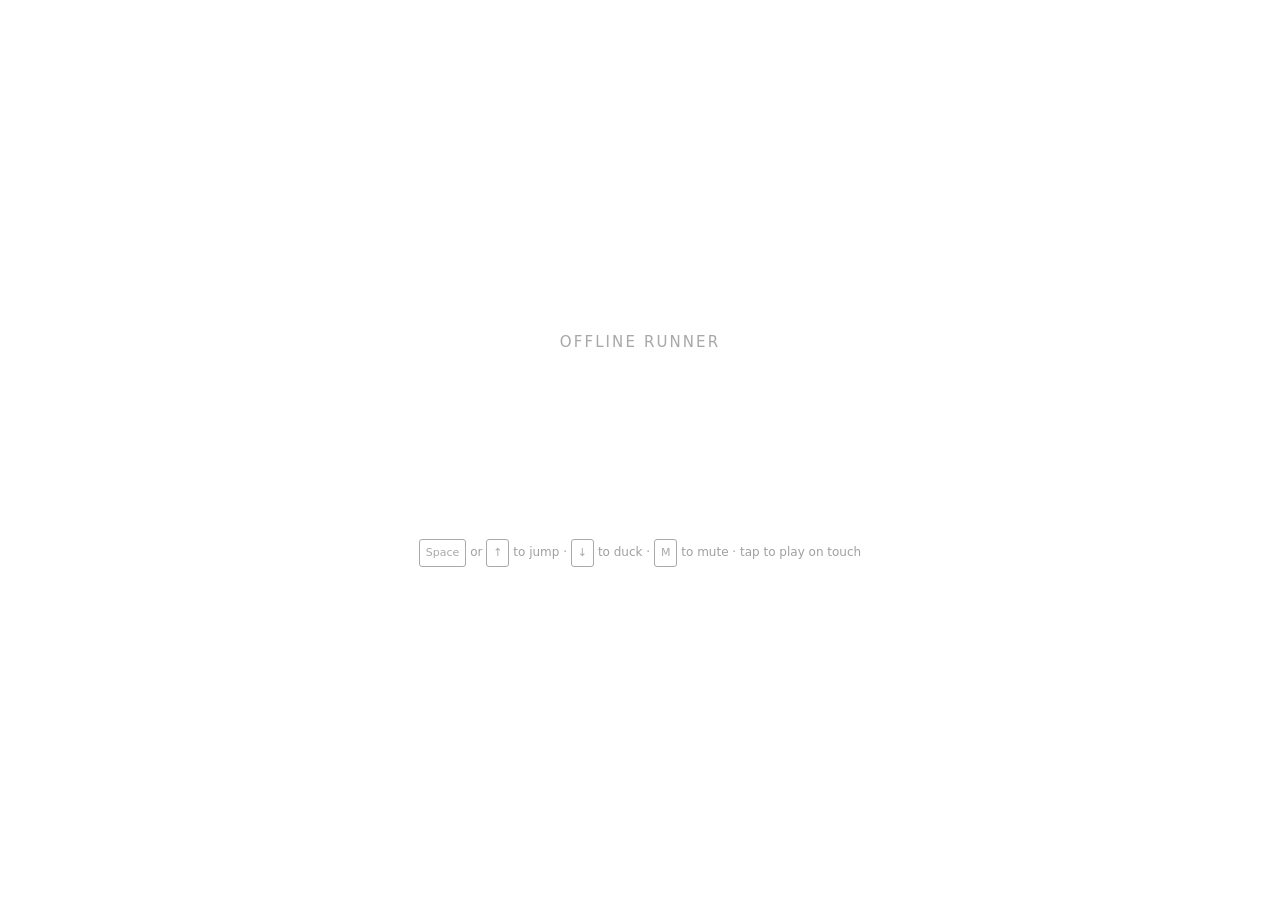
==== index.html @ cf0a481b "Add offline endless-runner game A self-contained clone of the browser offline runner. No build step," ====
<!DOCTYPE html>
<html lang="en">
<head>
<meta charset="utf-8">
<meta name="viewport" content="width=device-width, initial-scale=1, maximum-scale=1, user-scalable=no">
<!-- Personal project. Not intended for indexing or distribution. -->
<meta name="robots" content="noindex, nofollow, noarchive, noimageindex">
<title>Offline Runner</title>
<link rel="icon" href="data:image/svg+xml,<svg xmlns='http://www.w3.org/2000/svg' viewBox='0 0 22 24'><rect width='22' height='24' fill='none'/><g fill='%23535353'><rect x='14' y='0' width='5' height='6'/><rect x='13' y='1' width='7' height='7'/><rect x='12' y='6' width='10' height='2'/><rect x='11' y='8' width='7' height='4'/><rect x='2' y='9' width='16' height='6'/><rect x='5' y='15' width='10' height='4'/><rect x='5' y='19' width='3' height='5'/><rect x='11' y='19' width='3' height='5'/></g></svg>">
<link rel="stylesheet" href="css/style.css">
</head>
<body>

<main class="page">
  <h1 class="page__title">Offline Runner</h1>

  <div class="runner-container">
    <canvas class="runner-canvas" role="img"
            aria-label="A running dinosaur jumping over cacti"></canvas>
  </div>

  <p class="hint">
    <kbd>Space</kbd> or <kbd>&uarr;</kbd> to jump &middot;
    <kbd>&darr;</kbd> to duck &middot;
    <kbd>M</kbd> to mute &middot;
    tap to play on touch
  </p>
</main>

<script src="js/sprites.js"></script>
<script src="js/game.js"></script>
</body>
</html>
---- css/style.css ----
/* Offline Runner -- personal project, self-contained, no external assets. */

* {
  box-sizing: border-box;
}

html,
body {
  height: 100%;
  margin: 0;
}

body {
  display: flex;
  align-items: center;
  justify-content: center;
  padding: 24px 16px;
  background: #fff;
  color: #535353;
  font-family: "Segoe UI", system-ui, -apple-system, Arial, sans-serif;
  /* Stop the page bouncing when you tap to jump on a phone. */
  overscroll-behavior: none;
  -webkit-user-select: none;
  user-select: none;
  -webkit-tap-highlight-color: transparent;
}

.page {
  width: 100%;
  max-width: 600px;
  text-align: center;
}

.page__title {
  margin: 0 0 18px;
  font-size: 15px;
  font-weight: 400;
  letter-spacing: 0.14em;
  text-transform: uppercase;
  opacity: 0.5;
}

.runner-container {
  width: 100%;
  overflow: hidden;
}

.runner-canvas {
  display: block;
  width: 600px;
  max-width: 100%;
  height: auto;
  aspect-ratio: 4 / 1;
  margin: 0 auto;
  background: #fff;
  /* Keep the pixel art crisp when the canvas is scaled down on narrow screens. */
  image-rendering: pixelated;
  image-rendering: crisp-edges;
  touch-action: none;
  cursor: pointer;
  transition: filter 0.6s ease;
}

/* Night mode. The game flips the whole canvas rather than repainting it,
   which is how the original does it too. */
.runner-container.inverted .runner-canvas {
  filter: invert(1);
}

.hint {
  margin: 20px 0 0;
  font-size: 12px;
  line-height: 2;
  opacity: 0.55;
}

.hint kbd {
  display: inline-block;
  min-width: 20px;
  padding: 2px 6px;
  border: 1px solid currentColor;
  border-radius: 3px;
  font: inherit;
  font-size: 11px;
  opacity: 0.9;
}

.runner-container.muted ~ .hint {
  opacity: 0.3;
}

/* On a dark page the canvas starts inverted, so night mode flips it back --
   the same trade the original makes. */
@media (prefers-color-scheme: dark) {
  body {
    background: #202124;
    color: #c8c8c8;
  }

  .runner-canvas {
    filter: invert(1);
  }

  .runner-container.inverted .runner-canvas {
    filter: none;
  }
}

@media (prefers-reduced-motion: reduce) {
  .runner-canvas {
    transition: none;
  }
}
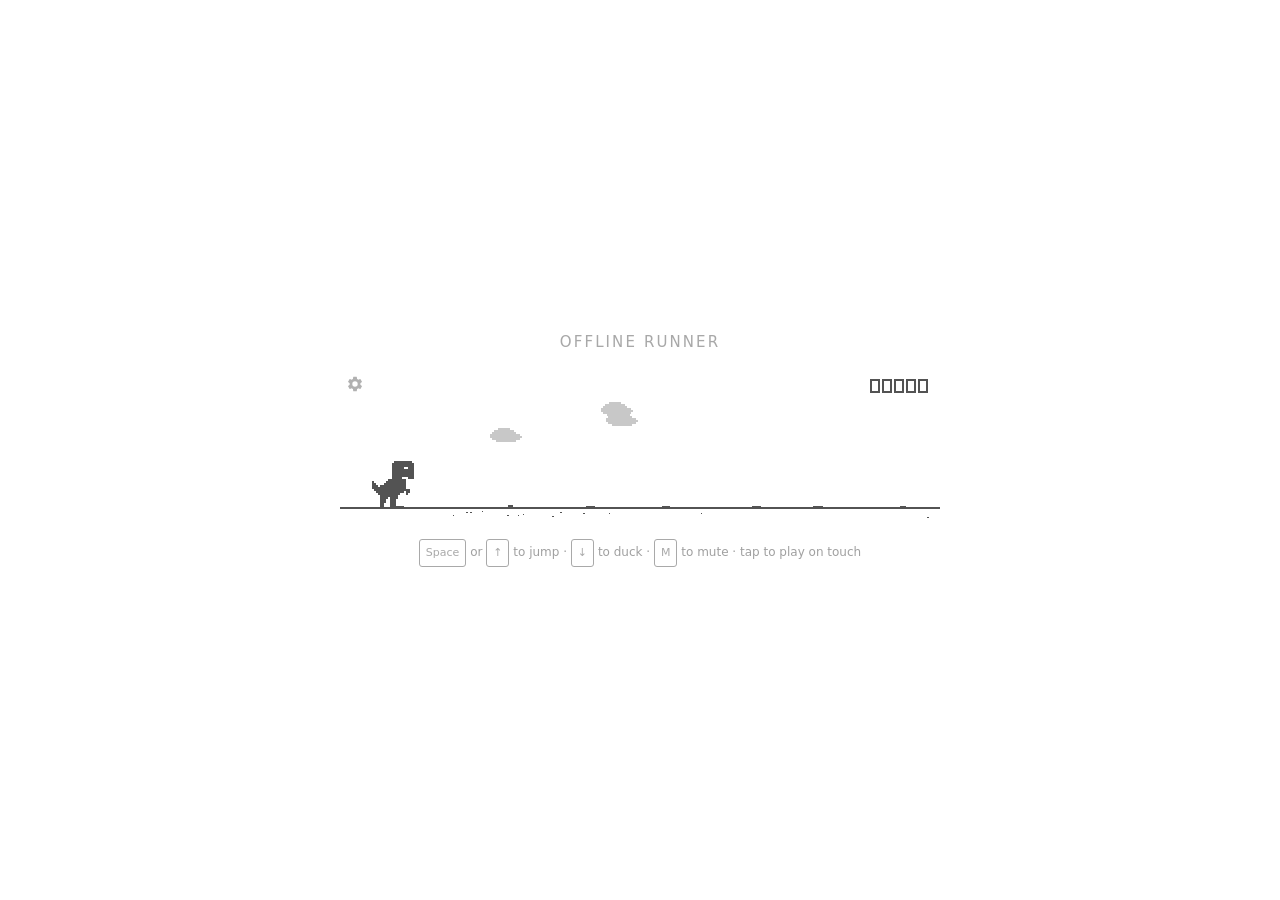
==== commit 20ccce87: "Add settings panel, wire up hack mode, fix three timing bugs A gear in the top-left opens a small pa" ====
--- a/index.html
+++ b/index.html
@@ -17,6 +17,39 @@
   <div class="runner-container">
     <canvas class="runner-canvas" role="img"
             aria-label="A running dinosaur jumping over cacti"></canvas>
+
+    <div class="settings">
+      <button type="button" class="settings__toggle" aria-expanded="false"
+              aria-controls="settings-panel" title="Game settings">
+        <span class="visually-hidden">Game settings</span>
+        <svg viewBox="0 0 24 24" aria-hidden="true" focusable="false">
+          <path d="M19.14 12.94a7.4 7.4 0 0 0 0-1.88l2.03-1.58a.48.48 0 0 0 .12-.61l-1.92-3.32a.48.48 0 0 0-.59-.22l-2.39.96a7 7 0 0 0-1.62-.94l-.36-2.54a.48.48 0 0 0-.48-.41h-3.84a.48.48 0 0 0-.47.41l-.36 2.54c-.59.24-1.13.57-1.62.94l-2.39-.96a.48.48 0 0 0-.59.22L2.74 8.87a.48.48 0 0 0 .12.61l2.03 1.58a7.4 7.4 0 0 0 0 1.88l-2.03 1.58a.48.48 0 0 0-.12.61l1.92 3.32c.12.22.37.29.59.22l2.39-.96c.5.38 1.03.7 1.62.94l.36 2.54c.04.24.23.41.47.41h3.84c.24 0 .44-.17.48-.41l.36-2.54c.59-.24 1.12-.56 1.62-.94l2.39.96c.22.08.47 0 .59-.22l1.92-3.32a.48.48 0 0 0-.12-.61l-2.03-1.58ZM12 15.6a3.6 3.6 0 1 1 0-7.2 3.6 3.6 0 0 1 0 7.2Z"/>
+        </svg>
+      </button>
+
+      <span class="settings__badge" hidden>AUTO</span>
+
+      <div class="settings__panel" id="settings-panel" role="group"
+           aria-label="Mode" hidden>
+        <p class="settings__heading">Mode</p>
+
+        <label class="settings__option">
+          <input type="radio" name="mode" value="normal" checked>
+          <span>
+            <strong>Normal</strong>
+            <span class="settings__desc">You play it.</span>
+          </span>
+        </label>
+
+        <label class="settings__option">
+          <input type="radio" name="mode" value="hack">
+          <span>
+            <strong>Hack mode</strong>
+            <span class="settings__desc">It plays itself.</span>
+          </span>
+        </label>
+      </div>
+    </div>
   </div>
 
   <p class="hint">
@@ -28,6 +61,7 @@
 </main>
 
 <script src="js/sprites.js"></script>
+<script src="js/autopilot.js"></script>
 <script src="js/game.js"></script>
 </body>
 </html>
--- a/css/style.css
+++ b/css/style.css
@@ -41,8 +41,14 @@
 }
 
 .runner-container {
+  position: relative;
   width: 100%;
-  overflow: hidden;
+
+  /* Colours for UI drawn over the canvas. These follow the canvas rather than
+     the page, because night mode inverts the canvas underneath them. */
+  --ui-bg: #fff;
+  --ui-fg: #535353;
+  --ui-line: #c4c4c4;
 }
 
 .runner-canvas {
@@ -67,6 +73,125 @@
   filter: invert(1);
 }
 
+.runner-container.inverted {
+  --ui-bg: #1c1c1c;
+  --ui-fg: #cfcfcf;
+  --ui-line: #4a4a4a;
+}
+
+/* ------------------------------------------------------------- Settings -- */
+
+.settings {
+  position: absolute;
+  top: 6px;
+  left: 6px;
+  z-index: 2;
+  display: flex;
+  align-items: center;
+  gap: 5px;
+  font-size: 11px;
+  line-height: 1.35;
+  color: var(--ui-fg);
+}
+
+.settings__toggle {
+  display: block;
+  width: 18px;
+  height: 18px;
+  padding: 0;
+  border: 0;
+  background: none;
+  color: inherit;
+  opacity: 0.45;
+  cursor: pointer;
+  transition: opacity 0.15s ease, transform 0.25s ease;
+}
+
+.settings__toggle svg {
+  display: block;
+  width: 100%;
+  height: 100%;
+  fill: currentColor;
+}
+
+.settings__toggle:hover,
+.settings__toggle:focus-visible {
+  opacity: 1;
+}
+
+.settings__toggle[aria-expanded="true"] {
+  opacity: 1;
+  transform: rotate(45deg);
+}
+
+.settings__badge {
+  padding: 1px 4px;
+  border: 1px solid currentColor;
+  border-radius: 2px;
+  font-size: 9px;
+  font-weight: 700;
+  letter-spacing: 0.1em;
+  opacity: 0.6;
+}
+
+.settings__panel {
+  position: absolute;
+  top: 24px;
+  left: 0;
+  width: 168px;
+  padding: 8px 10px 9px;
+  border: 1px solid var(--ui-line);
+  border-radius: 3px;
+  background: var(--ui-bg);
+  text-align: left;
+}
+
+.settings__panel[hidden] {
+  display: none;
+}
+
+.settings__heading {
+  margin: 0 0 7px;
+  font-size: 9px;
+  font-weight: 700;
+  letter-spacing: 0.12em;
+  text-transform: uppercase;
+  opacity: 0.5;
+}
+
+.settings__option {
+  display: flex;
+  gap: 7px;
+  padding: 4px 0;
+  cursor: pointer;
+}
+
+.settings__option input {
+  flex: none;
+  margin: 2px 0 0;
+  accent-color: currentColor;
+}
+
+.settings__option strong {
+  display: block;
+  font-weight: 600;
+}
+
+.settings__desc {
+  display: block;
+  opacity: 0.55;
+}
+
+.visually-hidden {
+  position: absolute;
+  width: 1px;
+  height: 1px;
+  overflow: hidden;
+  clip: rect(0 0 0 0);
+  clip-path: inset(50%);
+  white-space: nowrap;
+}
+
 .hint {
   margin: 20px 0 0;
   font-size: 12px;
@@ -104,6 +229,18 @@
   .runner-container.inverted .runner-canvas {
     filter: none;
   }
+
+  .runner-container {
+    --ui-bg: #1c1c1c;
+    --ui-fg: #cfcfcf;
+    --ui-line: #4a4a4a;
+  }
+
+  .runner-container.inverted {
+    --ui-bg: #fff;
+    --ui-fg: #535353;
+    --ui-line: #c4c4c4;
+  }
 }
 
 @media (prefers-reduced-motion: reduce) {
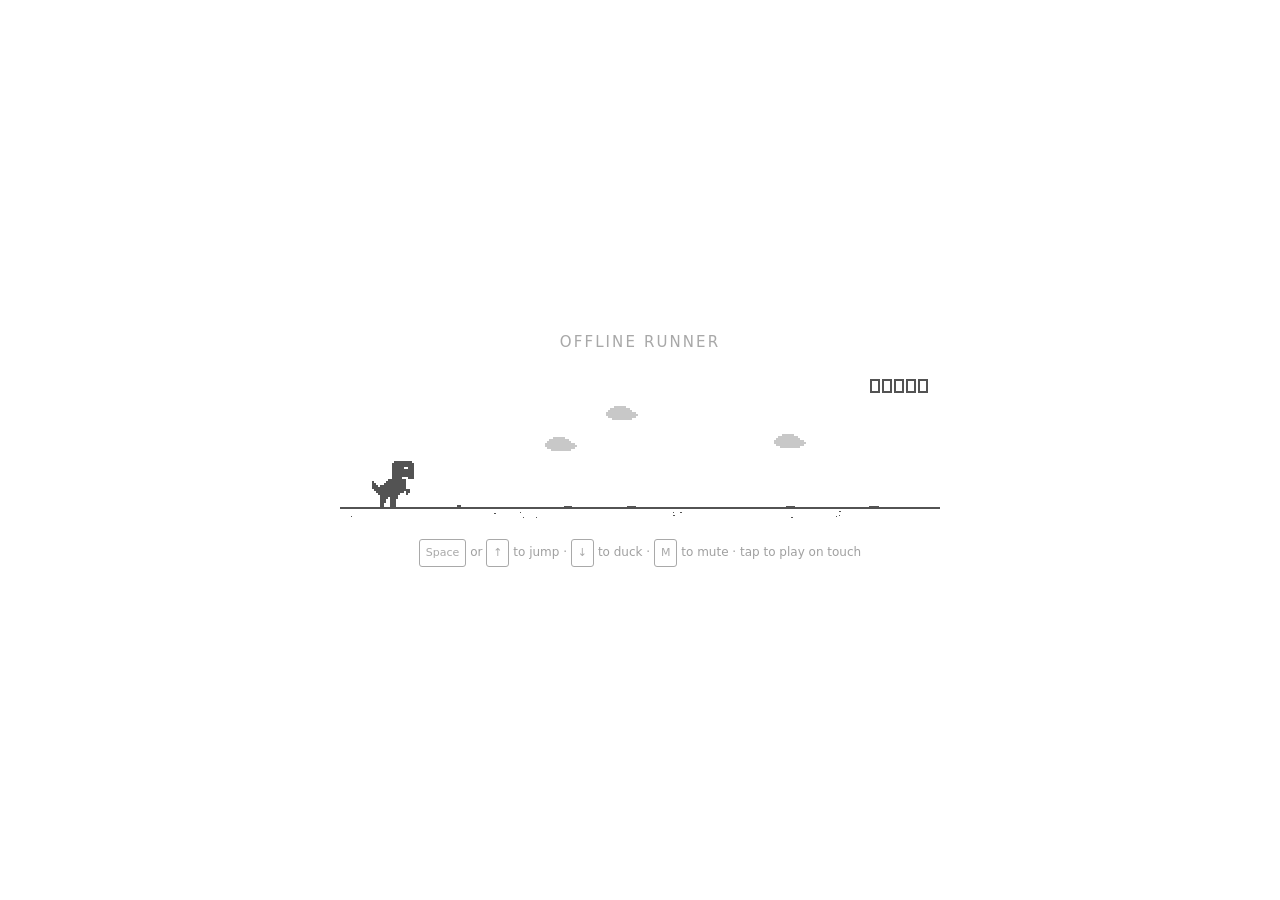
==== commit ab8fbacd: "Add offline endless-runner game A self-contained clone of the browser offline runner. No build step," ====
--- a/index.html
+++ b/index.html
@@ -17,39 +17,6 @@
   <div class="runner-container">
     <canvas class="runner-canvas" role="img"
             aria-label="A running dinosaur jumping over cacti"></canvas>
-
-    <div class="settings">
-      <button type="button" class="settings__toggle" aria-expanded="false"
-              aria-controls="settings-panel" title="Game settings">
-        <span class="visually-hidden">Game settings</span>
-        <svg viewBox="0 0 24 24" aria-hidden="true" focusable="false">
-          <path d="M19.14 12.94a7.4 7.4 0 0 0 0-1.88l2.03-1.58a.48.48 0 0 0 .12-.61l-1.92-3.32a.48.48 0 0 0-.59-.22l-2.39.96a7 7 0 0 0-1.62-.94l-.36-2.54a.48.48 0 0 0-.48-.41h-3.84a.48.48 0 0 0-.47.41l-.36 2.54c-.59.24-1.13.57-1.62.94l-2.39-.96a.48.48 0 0 0-.59.22L2.74 8.87a.48.48 0 0 0 .12.61l2.03 1.58a7.4 7.4 0 0 0 0 1.88l-2.03 1.58a.48.48 0 0 0-.12.61l1.92 3.32c.12.22.37.29.59.22l2.39-.96c.5.38 1.03.7 1.62.94l.36 2.54c.04.24.23.41.47.41h3.84c.24 0 .44-.17.48-.41l.36-2.54c.59-.24 1.12-.56 1.62-.94l2.39.96c.22.08.47 0 .59-.22l1.92-3.32a.48.48 0 0 0-.12-.61l-2.03-1.58ZM12 15.6a3.6 3.6 0 1 1 0-7.2 3.6 3.6 0 0 1 0 7.2Z"/>
-        </svg>
-      </button>
-
-      <span class="settings__badge" hidden>AUTO</span>
-
-      <div class="settings__panel" id="settings-panel" role="group"
-           aria-label="Mode" hidden>
-        <p class="settings__heading">Mode</p>
-
-        <label class="settings__option">
-          <input type="radio" name="mode" value="normal" checked>
-          <span>
-            <strong>Normal</strong>
-            <span class="settings__desc">You play it.</span>
-          </span>
-        </label>
-
-        <label class="settings__option">
-          <input type="radio" name="mode" value="hack">
-          <span>
-            <strong>Hack mode</strong>
-            <span class="settings__desc">It plays itself.</span>
-          </span>
-        </label>
-      </div>
-    </div>
   </div>
 
   <p class="hint">
@@ -61,7 +28,6 @@
 </main>
 
 <script src="js/sprites.js"></script>
-<script src="js/autopilot.js"></script>
 <script src="js/game.js"></script>
 </body>
 </html>
--- a/css/style.css
+++ b/css/style.css
@@ -41,14 +41,8 @@
 }
 
 .runner-container {
-  position: relative;
   width: 100%;
-
-  /* Colours for UI drawn over the canvas. These follow the canvas rather than
-     the page, because night mode inverts the canvas underneath them. */
-  --ui-bg: #fff;
-  --ui-fg: #535353;
-  --ui-line: #c4c4c4;
+  overflow: hidden;
 }
 
 .runner-canvas {
@@ -71,125 +65,6 @@
    which is how the original does it too. */
 .runner-container.inverted .runner-canvas {
   filter: invert(1);
-}
-
-.runner-container.inverted {
-  --ui-bg: #1c1c1c;
-  --ui-fg: #cfcfcf;
-  --ui-line: #4a4a4a;
-}
-
-/* ------------------------------------------------------------- Settings -- */
-
-.settings {
-  position: absolute;
-  top: 6px;
-  left: 6px;
-  z-index: 2;
-  display: flex;
-  align-items: center;
-  gap: 5px;
-  font-size: 11px;
-  line-height: 1.35;
-  color: var(--ui-fg);
-}
-
-.settings__toggle {
-  display: block;
-  width: 18px;
-  height: 18px;
-  padding: 0;
-  border: 0;
-  background: none;
-  color: inherit;
-  opacity: 0.45;
-  cursor: pointer;
-  transition: opacity 0.15s ease, transform 0.25s ease;
-}
-
-.settings__toggle svg {
-  display: block;
-  width: 100%;
-  height: 100%;
-  fill: currentColor;
-}
-
-.settings__toggle:hover,
-.settings__toggle:focus-visible {
-  opacity: 1;
-}
-
-.settings__toggle[aria-expanded="true"] {
-  opacity: 1;
-  transform: rotate(45deg);
-}
-
-.settings__badge {
-  padding: 1px 4px;
-  border: 1px solid currentColor;
-  border-radius: 2px;
-  font-size: 9px;
-  font-weight: 700;
-  letter-spacing: 0.1em;
-  opacity: 0.6;
-}
-
-.settings__panel {
-  position: absolute;
-  top: 24px;
-  left: 0;
-  width: 168px;
-  padding: 8px 10px 9px;
-  border: 1px solid var(--ui-line);
-  border-radius: 3px;
-  background: var(--ui-bg);
-  text-align: left;
-}
-
-.settings__panel[hidden] {
-  display: none;
-}
-
-.settings__heading {
-  margin: 0 0 7px;
-  font-size: 9px;
-  font-weight: 700;
-  letter-spacing: 0.12em;
-  text-transform: uppercase;
-  opacity: 0.5;
-}
-
-.settings__option {
-  display: flex;
-  gap: 7px;
-  padding: 4px 0;
-  cursor: pointer;
-}
-
-.settings__option input {
-  flex: none;
-  margin: 2px 0 0;
-  accent-color: currentColor;
-}
-
-.settings__option strong {
-  display: block;
-  font-weight: 600;
-}
-
-.settings__desc {
-  display: block;
-  opacity: 0.55;
-}
-
-.visually-hidden {
-  position: absolute;
-  width: 1px;
-  height: 1px;
-  overflow: hidden;
-  clip: rect(0 0 0 0);
-  clip-path: inset(50%);
-  white-space: nowrap;
 }
 
 .hint {
@@ -229,18 +104,6 @@
   .runner-container.inverted .runner-canvas {
     filter: none;
   }
-
-  .runner-container {
-    --ui-bg: #1c1c1c;
-    --ui-fg: #cfcfcf;
-    --ui-line: #4a4a4a;
-  }
-
-  .runner-container.inverted {
-    --ui-bg: #fff;
-    --ui-fg: #535353;
-    --ui-line: #c4c4c4;
-  }
 }
 
 @media (prefers-reduced-motion: reduce) {
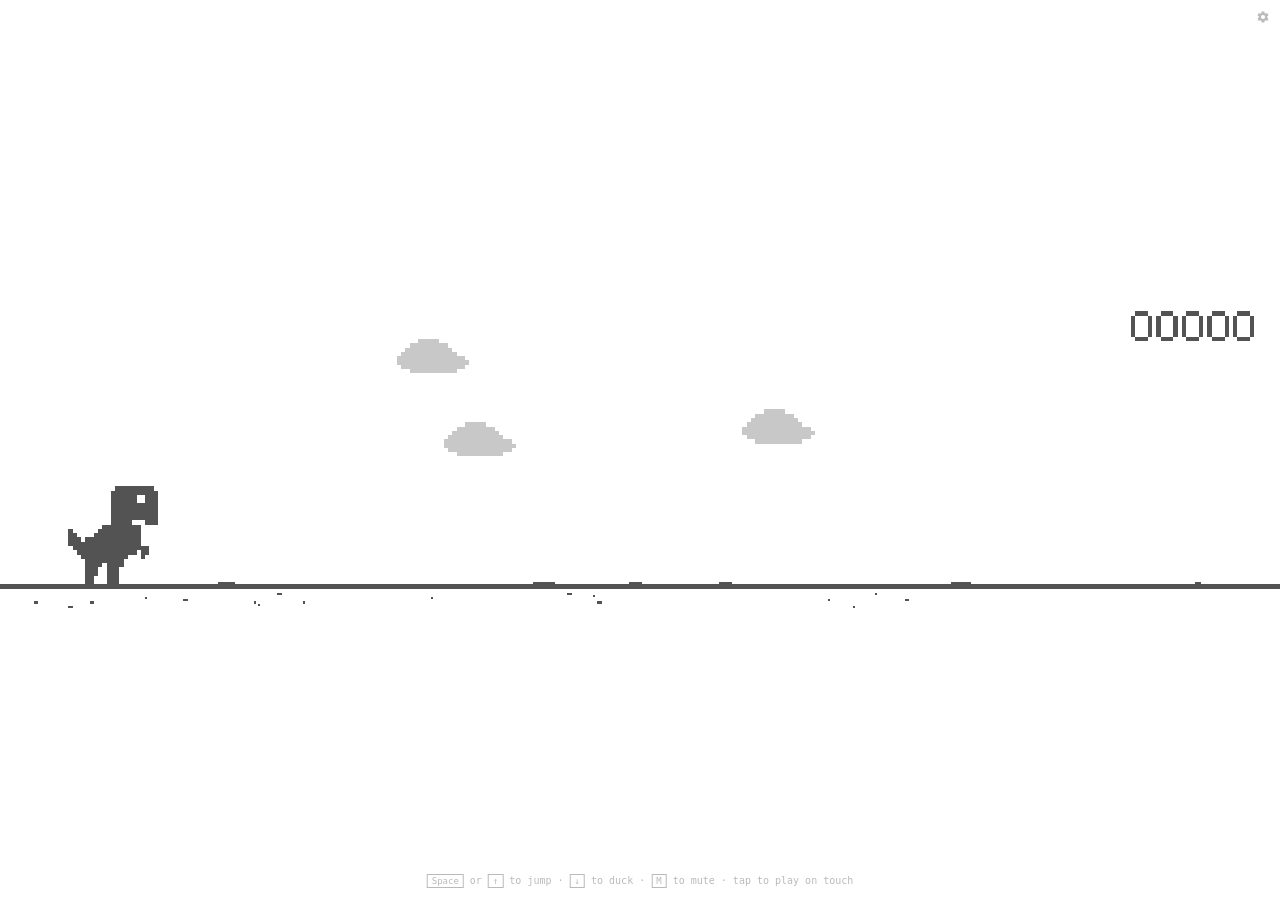
==== commit 0a7c185c: "Fill the browser window, and move the settings to the top right The game sat in a fixed 600px column" ====
--- a/index.html
+++ b/index.html
@@ -12,11 +12,42 @@
 <body>
 
 <main class="page">
-  <h1 class="page__title">Offline Runner</h1>
-
   <div class="runner-container">
     <canvas class="runner-canvas" role="img"
             aria-label="A running dinosaur jumping over cacti"></canvas>
+
+    <div class="settings">
+      <button type="button" class="settings__toggle" aria-expanded="false"
+              aria-controls="settings-panel" title="Game settings">
+        <span class="visually-hidden">Game settings</span>
+        <svg viewBox="0 0 24 24" aria-hidden="true" focusable="false">
+          <path d="M19.14 12.94a7.4 7.4 0 0 0 0-1.88l2.03-1.58a.48.48 0 0 0 .12-.61l-1.92-3.32a.48.48 0 0 0-.59-.22l-2.39.96a7 7 0 0 0-1.62-.94l-.36-2.54a.48.48 0 0 0-.48-.41h-3.84a.48.48 0 0 0-.47.41l-.36 2.54c-.59.24-1.13.57-1.62.94l-2.39-.96a.48.48 0 0 0-.59.22L2.74 8.87a.48.48 0 0 0 .12.61l2.03 1.58a7.4 7.4 0 0 0 0 1.88l-2.03 1.58a.48.48 0 0 0-.12.61l1.92 3.32c.12.22.37.29.59.22l2.39-.96c.5.38 1.03.7 1.62.94l.36 2.54c.04.24.23.41.47.41h3.84c.24 0 .44-.17.48-.41l.36-2.54c.59-.24 1.12-.56 1.62-.94l2.39.96c.22.08.47 0 .59-.22l1.92-3.32a.48.48 0 0 0-.12-.61l-2.03-1.58ZM12 15.6a3.6 3.6 0 1 1 0-7.2 3.6 3.6 0 0 1 0 7.2Z"/>
+        </svg>
+      </button>
+
+      <span class="settings__badge" hidden>AUTO</span>
+
+      <div class="settings__panel" id="settings-panel" role="group"
+           aria-label="Mode" hidden>
+        <p class="settings__heading">Mode</p>
+
+        <label class="settings__option">
+          <input type="radio" name="mode" value="normal" checked>
+          <span>
+            <strong>Normal</strong>
+            <span class="settings__desc">You play it.</span>
+          </span>
+        </label>
+
+        <label class="settings__option">
+          <input type="radio" name="mode" value="hack">
+          <span>
+            <strong>Hack mode</strong>
+            <span class="settings__desc">It plays itself.</span>
+          </span>
+        </label>
+      </div>
+    </div>
   </div>
 
   <p class="hint">
@@ -28,6 +59,7 @@
 </main>
 
 <script src="js/sprites.js"></script>
+<script src="js/autopilot.js"></script>
 <script src="js/game.js"></script>
 </body>
 </html>
--- a/css/style.css
+++ b/css/style.css
@@ -14,46 +14,57 @@
   display: flex;
   align-items: center;
   justify-content: center;
-  padding: 24px 16px;
+  /* The game owns the window; nothing here should ever scroll. */
+  overflow: hidden;
   background: #fff;
   color: #535353;
-  font-family: "Segoe UI", system-ui, -apple-system, Arial, sans-serif;
-  /* Stop the page bouncing when you tap to jump on a phone. */
+  font-family: "DejaVu Sans Mono", "Liberation Mono", Menlo, Consolas, monospace;
   overscroll-behavior: none;
   -webkit-user-select: none;
   user-select: none;
   -webkit-tap-highlight-color: transparent;
+  transition: background-color 0.6s ease;
+
+  /* Colours for the chrome around the canvas. They follow the game rather than
+     the device, because night mode repaints the whole window. */
+  --ui-fg: #535353;
+  --ui-bg: #fff;
+  --ui-line: #c4c4c4;
+  color-scheme: light;
+}
+
+/* Night. The page goes with the canvas so the game reads as filling the
+   screen rather than sitting in a lit border. Inverting white gives exactly
+   black, so these two have to agree precisely. */
+body.inverted {
+  background: #000;
+  --ui-fg: #cfcfcf;
+  --ui-bg: #000;
+  --ui-line: #454545;
+  color-scheme: dark;
 }
 
 .page {
+  display: flex;
+  align-items: center;
+  justify-content: center;
   width: 100%;
-  max-width: 600px;
-  text-align: center;
-}
-
-.page__title {
-  margin: 0 0 18px;
-  font-size: 15px;
-  font-weight: 400;
-  letter-spacing: 0.14em;
-  text-transform: uppercase;
-  opacity: 0.5;
+  height: 100%;
 }
 
 .runner-container {
+  position: relative;
+  /* Fill the window, but never so wide that the 4:1 game outgrows its height. */
+  width: min(100vw, calc(100vh * 4));
+}
+
+.runner-canvas {
+  display: block;
   width: 100%;
-  overflow: hidden;
-}
-
-.runner-canvas {
-  display: block;
-  width: 600px;
-  max-width: 100%;
   height: auto;
   aspect-ratio: 4 / 1;
-  margin: 0 auto;
   background: #fff;
-  /* Keep the pixel art crisp when the canvas is scaled down on narrow screens. */
+  /* Square, hard-edged pixels at any scale. */
   image-rendering: pixelated;
   image-rendering: crisp-edges;
   touch-action: none;
@@ -61,53 +72,170 @@
   transition: filter 0.6s ease;
 }
 
-/* Night mode. The game flips the whole canvas rather than repainting it,
-   which is how the original does it too. */
-.runner-container.inverted .runner-canvas {
+body.inverted .runner-canvas {
   filter: invert(1);
 }
 
+/* ------------------------------------------------------------- Settings -- */
+
+/* Pinned to the window's top right, clear of the score inside the canvas. */
+.settings {
+  position: fixed;
+  top: 10px;
+  right: 10px;
+  z-index: 2;
+  display: flex;
+  align-items: center;
+  justify-content: flex-end;
+  gap: 4px;
+  font-size: 10px;
+  line-height: 1.3;
+  color: var(--ui-fg);
+}
+
+.settings__toggle {
+  display: block;
+  width: 14px;
+  height: 14px;
+  padding: 0;
+  border: 0;
+  background: none;
+  color: inherit;
+  opacity: 0.4;
+  cursor: pointer;
+  transition: opacity 0.15s ease;
+}
+
+.settings__toggle svg {
+  display: block;
+  width: 100%;
+  height: 100%;
+  fill: currentColor;
+}
+
+.settings__toggle:hover,
+.settings__toggle:focus-visible {
+  opacity: 1;
+}
+
+.settings__toggle[aria-expanded="true"] {
+  opacity: 1;
+}
+
+.settings__badge {
+  padding: 0 3px;
+  border: 1px solid currentColor;
+  font-size: 8px;
+  font-weight: 700;
+  letter-spacing: 0.08em;
+  opacity: 0.55;
+}
+
+.settings__panel {
+  position: absolute;
+  top: 20px;
+  right: 0;
+  width: 124px;
+  padding: 5px 7px 6px;
+  border: 1px solid var(--ui-line);
+  background: var(--ui-bg);
+  text-align: left;
+}
+
+.settings__panel[hidden] {
+  display: none;
+}
+
+.settings__heading {
+  margin: 0 0 4px;
+  font-size: 8px;
+  font-weight: 700;
+  letter-spacing: 0.1em;
+  text-transform: uppercase;
+  opacity: 0.5;
+}
+
+.settings__option {
+  display: flex;
+  gap: 5px;
+  padding: 2px 0;
+  font-size: 10px;
+  cursor: pointer;
+}
+
+.settings__option input {
+  flex: none;
+  width: 10px;
+  height: 10px;
+  margin: 1px 0 0;
+  accent-color: currentColor;
+}
+
+.settings__option strong {
+  display: block;
+  font-weight: 600;
+}
+
+.settings__desc {
+  display: block;
+  font-size: 9px;
+  opacity: 0.55;
+}
+
+.visually-hidden {
+  position: absolute;
+  width: 1px;
+  height: 1px;
+  overflow: hidden;
+  clip: rect(0 0 0 0);
+  clip-path: inset(50%);
+  white-space: nowrap;
+}
+
+/* ----------------------------------------------------------------- Hint -- */
+
 .hint {
-  margin: 20px 0 0;
-  font-size: 12px;
-  line-height: 2;
-  opacity: 0.55;
+  position: fixed;
+  left: 50%;
+  bottom: 12px;
+  transform: translateX(-50%);
+  z-index: 2;
+  margin: 0;
+  font-size: 10px;
+  white-space: nowrap;
+  color: var(--ui-fg);
+  opacity: 0.4;
+  pointer-events: none;
+  transition: opacity 0.4s ease;
+}
+
+/* Out of the way once a run is under way. */
+body.playing .hint {
+  opacity: 0;
 }
 
 .hint kbd {
   display: inline-block;
-  min-width: 20px;
-  padding: 2px 6px;
+  min-width: 15px;
+  padding: 1px 4px;
   border: 1px solid currentColor;
-  border-radius: 3px;
   font: inherit;
-  font-size: 11px;
-  opacity: 0.9;
-}
-
-.runner-container.muted ~ .hint {
-  opacity: 0.3;
-}
-
-/* On a dark page the canvas starts inverted, so night mode flips it back --
-   the same trade the original makes. */
-@media (prefers-color-scheme: dark) {
-  body {
-    background: #202124;
-    color: #c8c8c8;
+  font-size: 9px;
+  text-align: center;
+}
+
+/* A narrow window cannot fit the hint on one line; the controls are
+   discoverable enough without it. */
+@media (max-width: 560px) {
+  .hint {
+    display: none;
   }
-
-  .runner-canvas {
-    filter: invert(1);
-  }
-
-  .runner-container.inverted .runner-canvas {
-    filter: none;
-  }
 }
 
 @media (prefers-reduced-motion: reduce) {
-  .runner-canvas {
+  .runner-canvas,
+  body,
+  .hint {
     transition: none;
   }
 }
